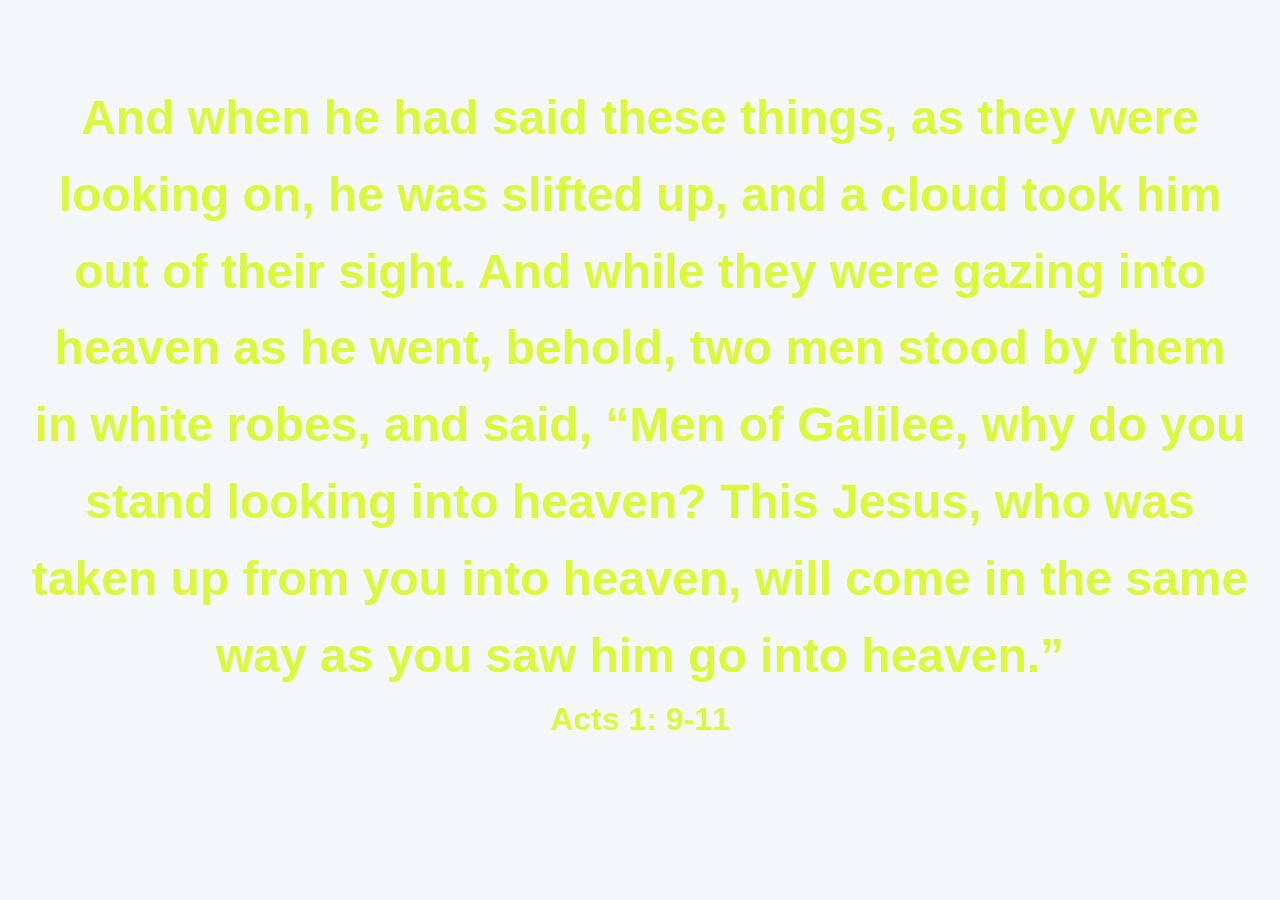
==== defend.html @ 45daacb4 "Rename index.html to defend.html" ====
<!DOCTYPE html>
<html lang="en">
<head>
  <meta charset="UTF-8">
  <title>Defend_the_faith</title>
  <link rel="stylesheet" href="Homepage.css">
  <script src="heresy.js"></script>
  <style>
  .header {
    display: flex;
    flex-direction: column;
    align-items: center;
    justify-content: center;
    gap: 20px;
    margin-bottom: 50px;
  }
  body {
    margin: 30px;
    padding: 0;
  }
  h1 {
    font-size: 11rem;
    color: #d6f42a;
    margin-bottom: 10px;
  }
  h2 {
    text-align: center;
    font-size: 3rem;
  }
  h3 {
    text-align: center;
    font-size: 2rem;
  }
  .buttons {
    display: flex;
    flex-direction: row;
    gap: 15px;
  }
  button {
    background-color: red;
    border: none;
    color: white;
    min-width: 128px;
    min-height: 60px;
    padding: 15px 30px;
    text-align: center;
    text-decoration: none;
    align-items: center;
    font-size: 40px;
    cursor: pointer;
    flex-wrap: nowrap;
  }
  </style>
<body>
  <div class="header">
    <div id="heresy_in_question"></div>
  </div>
  <h2>And when he had said these things, as they were looking on, he was slifted up, and a cloud took him out of their sight. And while they were gazing into heaven as he went, behold, two men stood by them in white robes, and said, “Men of Galilee, why do you stand looking into heaven? This Jesus, who was taken up from you into heaven, will come in the same way as you saw him go into heaven.”</h2>
  <h3>Acts 1: 9-11</h3>
</body>
</html>
---- Homepage.css ----
/* ---------- Reset ---------- */
*,
*::before,
*::after {
  box-sizing: border-box;
  margin: 0;
  padding: 0;
}

/* ---------- Design tokens ---------- */
:root {
  --color-bg: #f4f7fb;
  --color-surface: #ffffff;
  --color-text: #dcf83b;
  --color-muted: #1a202c;
  --color-accent: #04aa6d;
  --color-accent-dark: #058457;
  --color-border: #e2e8f0;
  --radius: 12px;
  --shadow: 0 10px 25px rgba(15, 23, 42, 0.08);
  --max-width: 1100px;
}

@media (prefers-color-scheme: dark) {
  :root {
    --color-bg: #0f172a;
    --color-surface: #1e293b;
    --color-text: #f7fafc;
    --color-muted: #94a3b8;
    --color-border: #334155;
  }
}

/* ---------- Base ---------- */
html {
  scroll-behavior: smooth;
}

body {
  font-family: -apple-system, BlinkMacSystemFont, "Segoe UI", Roboto,
    Helvetica, Arial, sans-serif;
  background: var(--color-bg);
  color: var(--color-text);
  line-height: 1.6;
  -webkit-font-smoothing: antialiased;
  margin: 30px;
}

img {
  max-width: 100%;
  height: auto;
  display: block;
}

a {
  color: var(--color-accent);
  text-decoration: none;
}

a:hover {
  text-decoration: underline;
}

/* ---------- Layout ---------- */
.container {
  width: 90%;
  max-width: var(--max-width);
  margin: 0 auto;
}

/* ---------- Header / Nav ---------- */
header {
  background: var(--color-surface);
  border-bottom: 1px solid var(--color-border);
  padding: 1rem 0;
  position: sticky;
  top: 0;
  z-index: 10;
  display: flex;
  align-items: center;
  justify-content: center;
  gap: 20px;
  margin-bottom: 50px;
}

.nav {
  display: flex;
  align-items: center;
  justify-content: space-between;
}

.nav .logo {
  font-weight: 700;
  font-size: 1.25rem;
  color: var(--color-accent);
}

.nav ul {
  display: flex;
  gap: 1.5rem;
  list-style: none;
}

.nav a {
  color: var(--color-text);
  font-weight: 500;
}

.nav a:hover,
.nav a.active {
  color: var(--color-accent);
  text-decoration: none;
}

/* ---------- Hero ---------- */
.hero {
  background: linear-gradient(120deg, var(--color-accent), var(--color-accent-dark));
  color: #fff;
  text-align: center;
  padding: 5rem 1rem;
}

.hero h1 {
  font-size: 2.5rem;
  margin-bottom: 1rem;
}

.hero p {
  font-size: 1.1rem;
  max-width: 600px;
  margin: 0 auto 2rem;
}

/* ---------- Sections / Cards ---------- */
section {
  padding: 3rem 0;
}

.card-grid {
  display: grid;
  grid-template-columns: repeat(auto-fit, minmax(250px, 1fr));
  gap: 1.5rem;
}

.card {
  background: var(--color-surface);
  border-radius: var(--radius);
  padding: 1.5rem;
  box-shadow: var(--shadow);
  transition: transform 0.2s ease;
}

.card:hover {
  transform: translateY(-4px);
}

.card h2 {
  margin-bottom: 0.5rem;
  color: var(--color-accent);
}

/* ---------- Buttons ---------- */
.btn {
  display: inline-block;
  padding: 0.75rem 1.5rem;
  font-size: 1rem;
  font-weight: 600;
  color: #fff;
  background: var(--color-accent);
  border: none;
  border-radius: 8px;
  cursor: pointer;
  transition: background 0.3s ease;
}

.btn:hover {
  background: var(--color-accent-dark);
  text-decoration: none;
}

/* ---------- Footer ---------- */
footer {
  background: var(--color-surface);
  border-top: 1px solid var(--color-border);
  text-align: center;
  padding: 2rem 1rem;
  color: var(--color-muted);
}

/* ---------- Responsive ---------- */
@media (max-width: 768px) {
  .nav ul {
    gap: 1rem;
  }

  .hero h1 {
    font-size: 2rem;
  }
}
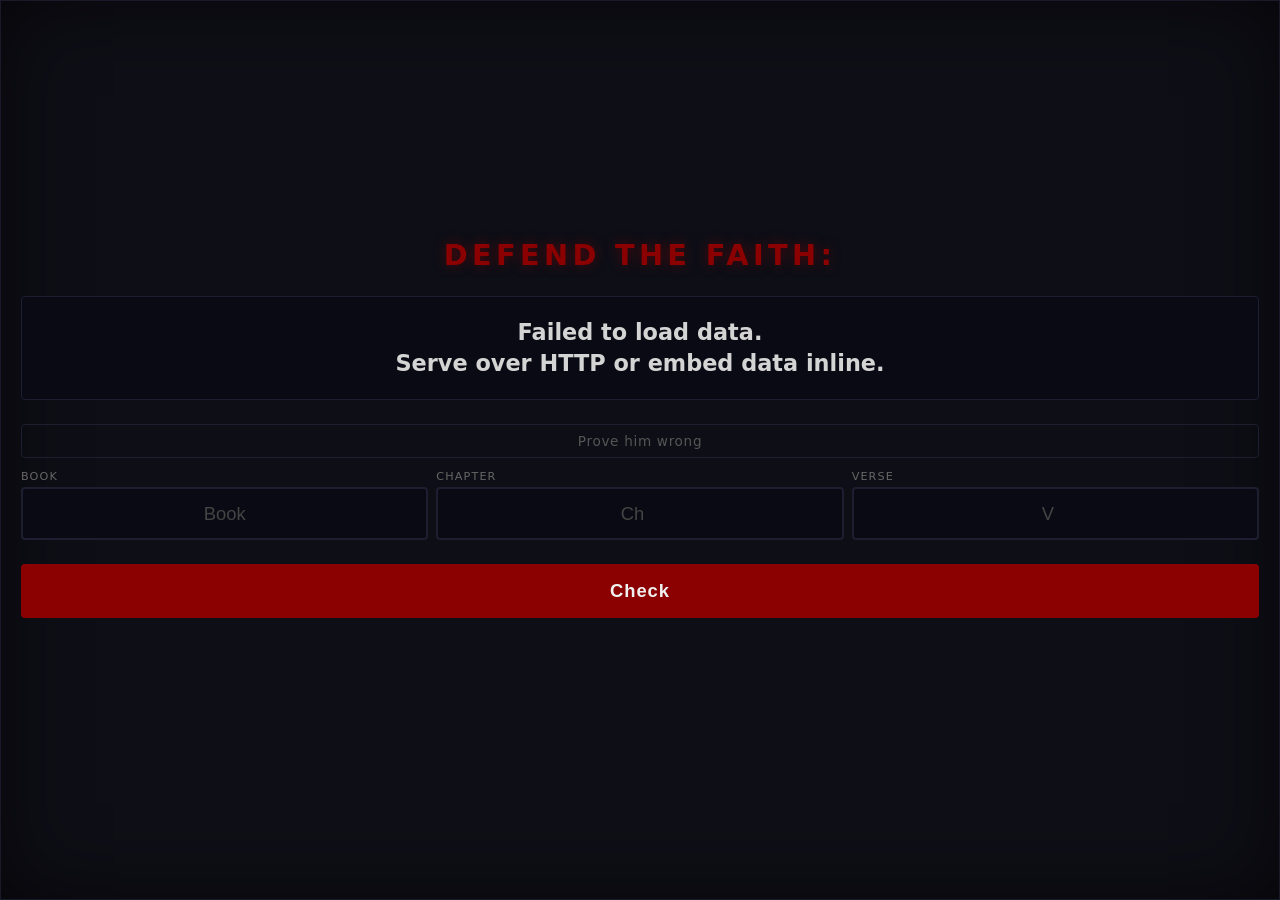
==== commit 0f8a9fd9: "Add initial defend.html for Heresies Quiz" ====
--- a/defend.html
+++ b/defend.html
@@ -1,61 +1,309 @@
-<!DOCTYPE html>
-<html lang="en">
-<head>
-  <meta charset="UTF-8">
-  <title>Defend_the_faith</title>
-  <link rel="stylesheet" href="Homepage.css">
-  <script src="heresy.js"></script>
-  <style>
-  .header {
-    display: flex;
-    flex-direction: column;
-    align-items: center;
-    justify-content: center;
-    gap: 20px;
-    margin-bottom: 50px;
-  }
-  body {
-    margin: 30px;
-    padding: 0;
-  }
-  h1 {
-    font-size: 11rem;
-    color: #d6f42a;
-    margin-bottom: 10px;
-  }
-  h2 {
-    text-align: center;
-    font-size: 3rem;
-  }
-  h3 {
-    text-align: center;
-    font-size: 2rem;
-  }
-  .buttons {
-    display: flex;
-    flex-direction: row;
-    gap: 15px;
-  }
-  button {
-    background-color: red;
-    border: none;
-    color: white;
-    min-width: 128px;
-    min-height: 60px;
-    padding: 15px 30px;
-    text-align: center;
-    text-decoration: none;
-    align-items: center;
-    font-size: 40px;
-    cursor: pointer;
-    flex-wrap: nowrap;
-  }
-  </style>
-<body>
-  <div class="header">
-    <div id="heresy_in_question"></div>
-  </div>
-  <h2>And when he had said these things, as they were looking on, he was slifted up, and a cloud took him out of their sight. And while they were gazing into heaven as he went, behold, two men stood by them in white robes, and said, “Men of Galilee, why do you stand looking into heaven? This Jesus, who was taken up from you into heaven, will come in the same way as you saw him go into heaven.”</h2>
-  <h3>Acts 1: 9-11</h3>
-</body>
-</html>
+<!DOCTYPE html>
+<html lang="en">
+<head>
+  <meta charset="utf-8">
+  <meta name="viewport" content="width=device-width, initial-scale=1, viewport-fit=cover">
+  <title>Heresies Quiz</title>
+  <style>
+    * { box-sizing: border-box; margin: 0; padding: 0; }
+
+    html, body {
+      height: 100%;
+      overflow: hidden;
+    }
+
+    body {
+      font-family: 'Segoe UI', system-ui, sans-serif;
+      background: radial-gradient(ellipse at center, #111118 0%, #050508 100%);
+      color: #c9c9c9;
+      height: 100dvh;
+      display: flex;
+      align-items: center;
+      justify-content: center;
+    }
+
+    .card {
+      background: #0e0e16;
+      padding: 1.5rem 1.25rem;
+      padding-top: calc(1.5rem + env(safe-area-inset-top));
+      padding-bottom: calc(1.5rem + env(safe-area-inset-bottom));
+      width: 100%;
+      height: 100dvh;
+      display: flex;
+      flex-direction: column;
+      justify-content: center;
+      box-shadow: inset 0 0 80px rgba(0, 0, 0, 0.6);
+      border: 1px solid #1a1a2a;
+    }
+
+    h1 {
+      font-size: 1.8rem;
+      font-weight: 800;
+      letter-spacing: 0.15em;
+      text-transform: uppercase;
+      margin-bottom: 1.5rem;
+      text-align: center;
+      color: #8b0000;
+      text-shadow: 0 0 12px rgba(139, 0, 0, 0.5);
+    }
+
+    #question {
+      font-size: 1.4rem;
+      font-weight: 600;
+      margin-bottom: 1.5rem;
+      padding: 1.25rem 1rem;
+      background: #0a0a14;
+      border-radius: 4px;
+      border: 1px solid #1e1e30;
+      min-height: 3.5rem;
+      display: flex;
+      align-items: center;
+      justify-content: center;
+      text-align: center;
+      line-height: 1.4;
+      color: #d4d4d4;
+    }
+
+    .bible-link {
+      display: block;
+      text-align: center;
+      margin-bottom: 0.75rem;
+      padding: 0.5rem;
+      font-size: 0.85rem;
+      letter-spacing: 0.05em;
+      color: #555;
+      text-decoration: none;
+      border: 1px solid #1e1e30;
+      border-radius: 4px;
+      background: transparent;
+      transition: color 0.2s, border-color 0.2s;
+    }
+
+.bible-link:active {
+  color: #8b0000;
+  border-color: #8b0000;
+}   
+
+    .input-row {
+      display: flex;
+      gap: 0.5rem;
+      margin-bottom: 0.75rem;
+    }
+
+    .input-group {
+      flex: 1;
+      display: flex;
+      flex-direction: column;
+      gap: 0.25rem;
+    }
+
+    .input-group label {
+      font-size: 0.7rem;
+      text-transform: uppercase;
+      letter-spacing: 0.1em;
+      color: #666;
+    }
+
+    input {
+      width: 100%;
+      padding: 0.85rem 0.75rem;
+      border: 2px solid #1e1e30;
+      border-radius: 4px;
+      background: #0a0a14;
+      color: #e0e0e0;
+      font-size: 1.15rem;
+      outline: none;
+      transition: border-color 0.2s, box-shadow 0.2s;
+      text-align: center;
+    }
+
+    input:focus {
+      border-color: #8b0000;
+      box-shadow: 0 0 8px rgba(139, 0, 0, 0.3);
+    }
+
+    input:disabled {
+      opacity: 0.4;
+    }
+
+    input::placeholder {
+      color: #444;
+    }
+
+    #check {
+      display: block;
+      width: 100%;
+      margin-top: 0.75rem;
+      padding: 1rem;
+      border: none;
+      border-radius: 4px;
+      font-size: 1.15rem;
+      font-weight: 700;
+      cursor: pointer;
+      letter-spacing: 0.05em;
+      background: #8b0000;
+      color: #f0f0f0;
+      transition: background 0.2s, box-shadow 0.2s;
+    }
+
+    #check:active {
+      background: #a50000;
+      box-shadow: 0 0 12px rgba(139, 0, 0, 0.4);
+    }
+
+    #refresh {
+      display: none;
+      margin: 0.75rem auto 0;
+      padding: 1rem 1.5rem;
+      border: none;
+      border-radius: 4px;
+      font-size: 1.1rem;
+      font-weight: 700;
+      cursor: pointer;
+      letter-spacing: 0.05em;
+      background: #2a2a3a;
+      color: #c0c0c0;
+    }
+
+    #refresh:active {
+      background: #3a3a4a;
+    }
+
+    #output {
+      margin-top: 1rem;
+      text-align: center;
+      font-size: 1.2rem;
+      font-weight: 600;
+      min-height: 1.75rem;
+      letter-spacing: 0.03em;
+    }
+
+    #output.correct {
+      color: #2a6a4a;
+      text-shadow: 0 0 8px rgba(42, 106, 74, 0.4);
+    }
+
+    #output.wrong {
+      color: #cc2222;
+      text-shadow: 0 0 8px rgba(204, 34, 34, 0.4);
+    }
+  </style>
+</head>
+<body>
+  <div class="card">
+    <h1>DEFEND THE FAITH:</h1>
+    <div id="question">Loading…</div>
+    <a href="YOUR_BIBLE_APP_URL" target="_blank" class="bible-link">Prove him wrong</a>
+    <div class="input-row">
+      <div class="input-group">
+        <label>Book</label>
+        <input type="text" id="book" placeholder="Book" autocomplete="off" />
+      </div>
+      <div class="input-group">
+        <label>Chapter</label>
+        <input type="number" id="chapter" placeholder="Ch" inputmode="numeric" />
+      </div>
+      <div class="input-group">
+        <label>Verse</label>
+        <input type="number" id="verse" placeholder="V" inputmode="numeric" />
+      </div>
+    </div>
+
+    <button id="check">Check</button>
+    <p id="output"></p>
+    <button id="refresh">Another heresy?</button>
+  </div>
+
+  <script>
+
+    const lines = null;
+
+    function init(data) {
+      const headerIndices = [];
+      data.forEach((line, i) => {
+        if (line.startsWith("@@")) headerIndices.push(i);
+      });
+
+      if (headerIndices.length === 0) {
+        document.getElementById("question").innerText = "Error: no sections found.";
+        return;
+      }
+
+      const randomIdx = headerIndices[Math.floor(Math.random() * headerIndices.length)];
+      const laterHeaders = headerIndices.filter(i => i > randomIdx);
+      const nextIdx = laterHeaders.length > 0 ? laterHeaders[0] : data.length;
+
+      const header = data[randomIdx].replace(/^@@\s*/, "");
+      const section = data.slice(randomIdx + 1, nextIdx);
+
+      document.getElementById("question").innerText = header;
+
+      const output   = document.getElementById("output");
+      const bookIn   = document.getElementById("book");
+      const chapIn   = document.getElementById("chapter");
+      const verseIn  = document.getElementById("verse");
+      const checkBtn = document.getElementById("check");
+      const refreshBtn = document.getElementById("refresh");
+
+      function check() {
+        const book = bookIn.value.trim();
+        const chap = chapIn.value.trim();
+        const verse = verseIn.value.trim();
+
+        if (!book || !chap || !verse) return;
+
+        // Try multiple common formats for matching
+        const candidates = [
+          `${book} ${chap}:${verse}`,
+          `${book} ${chap} ${verse}`,
+          `${book} ${chap}:${verse}`,
+          `${book.toLowerCase()} ${chap}:${verse}`,
+          `${book.toLowerCase()} ${chap} ${verse}`
+        ];
+
+        const isCorrect = candidates.some(c =>
+          section.some(line => line.includes(c))
+        );
+
+        if (isCorrect) {
+          output.innerText = "Faith Defended.";
+          output.className = "correct";
+          bookIn.disabled = chapIn.disabled = verseIn.disabled = true;
+          checkBtn.style.display = "none";
+          refreshBtn.style.display = "block";
+        } else {
+          output.innerText = "Incorrect. Try again.";
+          output.className = "wrong";
+          bookIn.value = chapIn.value = verseIn.value = "";
+          bookIn.focus();
+        }
+      }
+
+      checkBtn.addEventListener("click", check);
+      [bookIn, chapIn, verseIn].forEach(el => {
+        el.addEventListener("keydown", e => { if (e.key === "Enter") check(); });
+      });
+      refreshBtn.addEventListener("click", () => location.reload());
+
+      bookIn.focus();
+    }
+
+    // Load data: prefer inline, fall back to fetch
+    if (lines) {
+      init(lines);
+    } else {
+      fetch("heresies.json")
+        .then(res => {
+          if (!res.ok) throw new Error(res.status);
+          return res.json();
+        })
+        .then(init)
+        .catch(err => {
+          document.getElementById("question").innerText =
+            "Failed to load data.\nServe over HTTP or embed data inline.";
+          console.error(err);
+        });
+    }
+  </script>
+</body>
+</html>
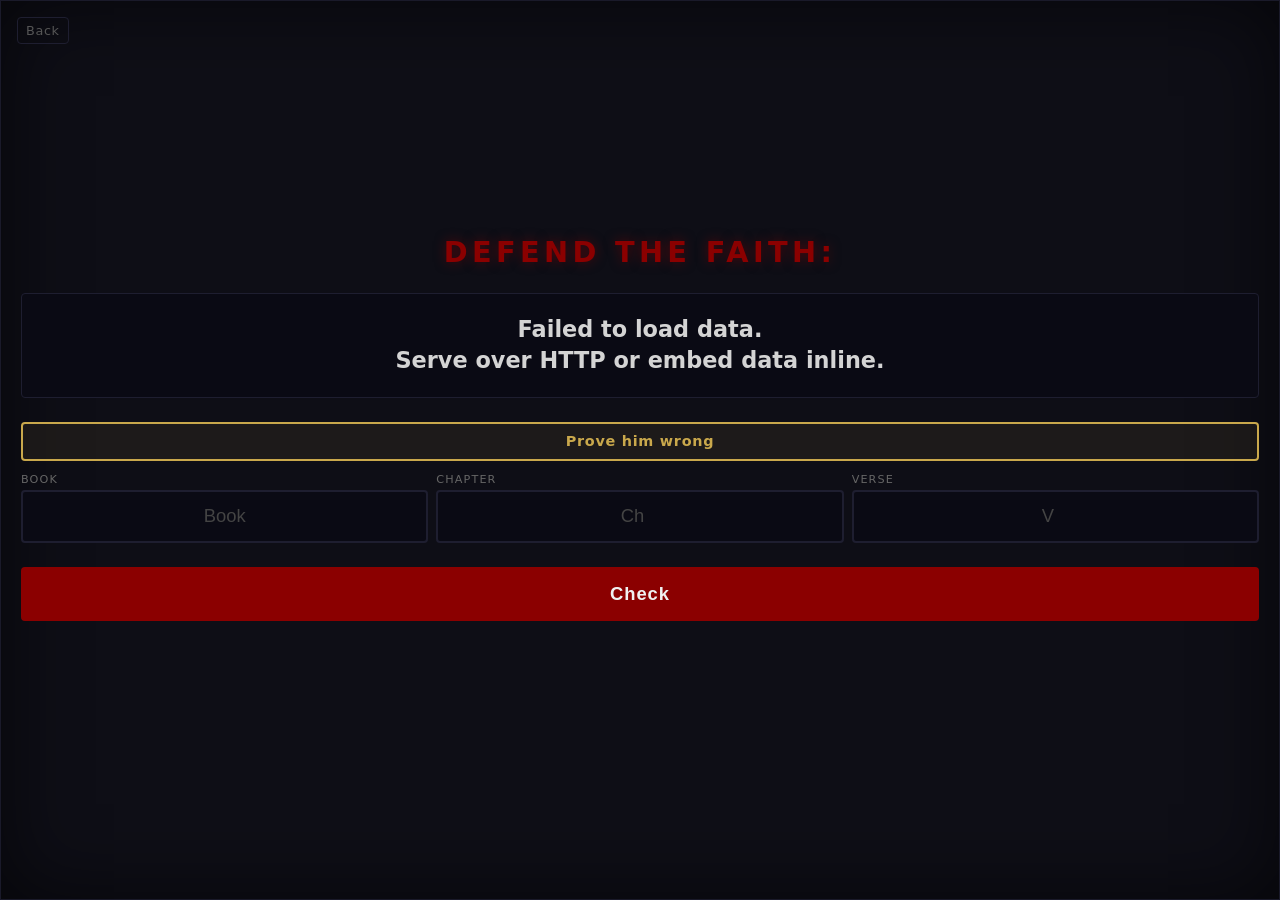
==== commit b5bc28d9: "Add home link and update bible link styles" ====
--- a/defend.html
+++ b/defend.html
@@ -34,6 +34,7 @@
       justify-content: center;
       box-shadow: inset 0 0 80px rgba(0, 0, 0, 0.6);
       border: 1px solid #1a1a2a;
+      position: relative;
     }
 
     h1 {
@@ -47,6 +48,25 @@
       text-shadow: 0 0 12px rgba(139, 0, 0, 0.5);
     }
 
+    .home-link {
+      position: absolute;
+      top: calc(1rem + env(safe-area-inset-top));
+      left: 1rem;
+      font-size: 0.8rem;
+      letter-spacing: 0.05em;
+      color: #555;
+      text-decoration: none;
+      padding: 0.3rem 0.5rem;
+      border: 1px solid #1e1e30;
+      border-radius: 4px;
+      transition: color 0.2s, border-color 0.2s;
+    }
+
+    .home-link:active {
+      color: #8b0000;
+      border-color: #8b0000;
+    }
+
     #question {
       font-size: 1.4rem;
       font-weight: 600;
@@ -68,21 +88,22 @@
       display: block;
       text-align: center;
       margin-bottom: 0.75rem;
-      padding: 0.5rem;
-      font-size: 0.85rem;
+      padding: 0.6rem;
+      font-size: 0.9rem;
+      font-weight: 600;
       letter-spacing: 0.05em;
-      color: #555;
+      color: #c9a84c;
       text-decoration: none;
-      border: 1px solid #1e1e30;
-      border-radius: 4px;
-      background: transparent;
-      transition: color 0.2s, border-color 0.2s;
-    }
-
-.bible-link:active {
-  color: #8b0000;
-  border-color: #8b0000;
-}   
+      border: 2px solid #c9a84c;
+      border-radius: 4px;
+      background: rgba(201, 168, 76, 0.08);
+      transition: background 0.2s, box-shadow 0.2s;
+    }
+
+    .bible-link:active {
+      background: rgba(201, 168, 76, 0.2);
+      box-shadow: 0 0 10px rgba(201, 168, 76, 0.3);
+    }
 
     .input-row {
       display: flex;
@@ -191,9 +212,10 @@
 </head>
 <body>
   <div class="card">
+    <a href="index.html" class="home-link">Back</a>
     <h1>DEFEND THE FAITH:</h1>
     <div id="question">Loading…</div>
-    <a href="YOUR_BIBLE_APP_URL" target="_blank" class="bible-link">Prove him wrong</a>
+    <a href="hhtps://www.bible.com/bible/111" target="_blank" class="bible-link">Prove him wrong</a>
     <div class="input-row">
       <div class="input-group">
         <label>Book</label>
